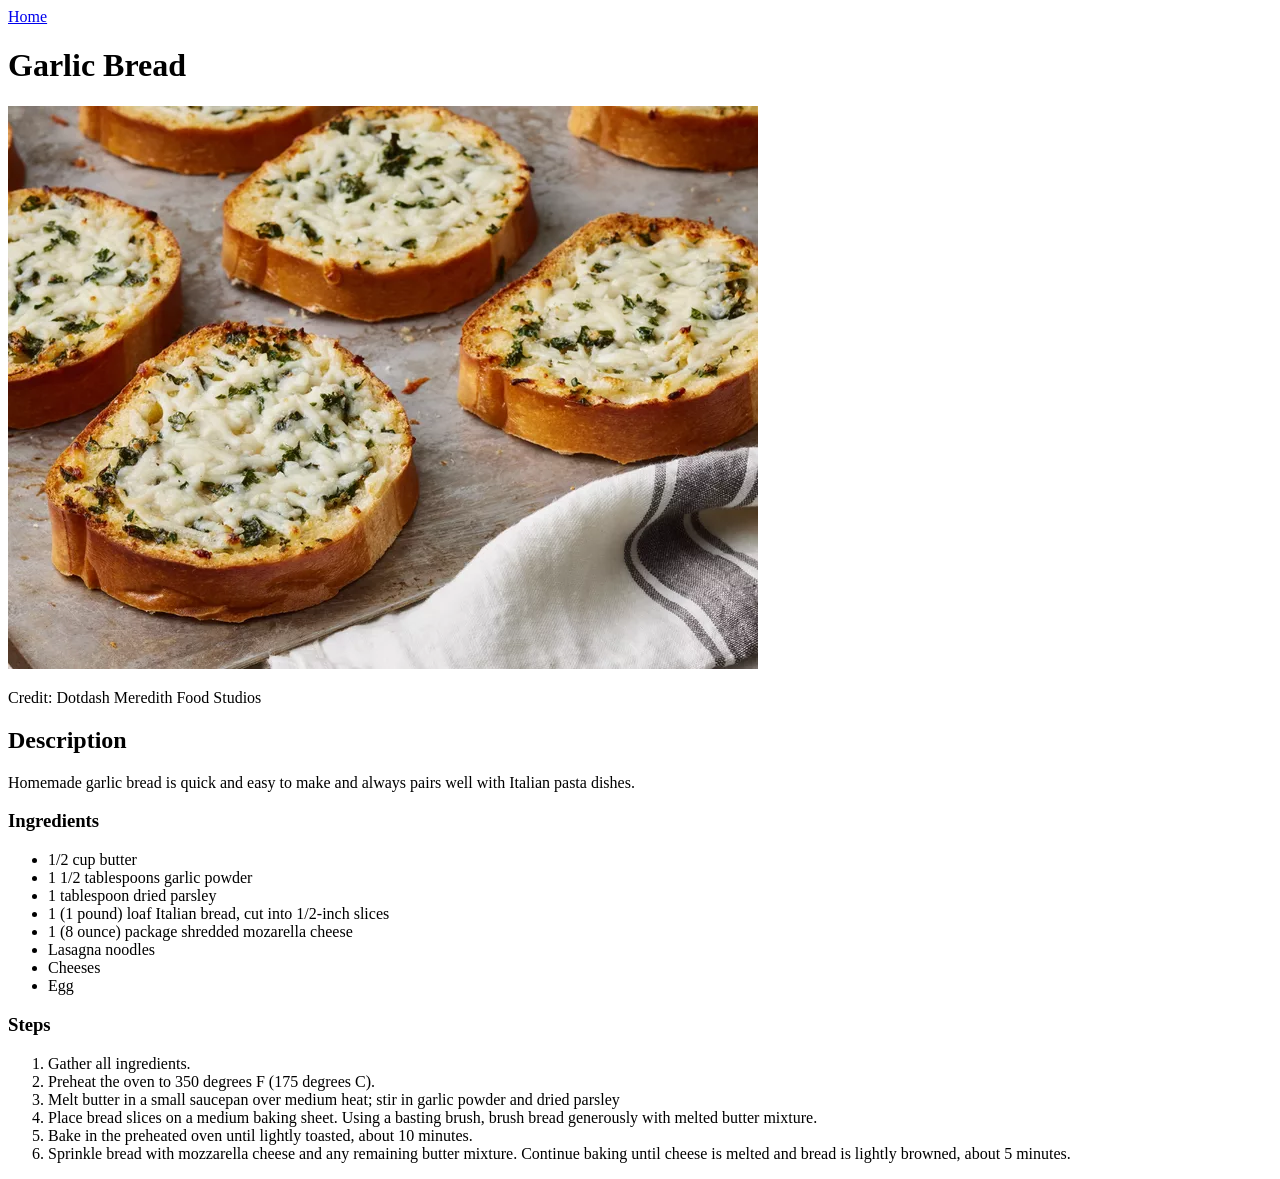
==== recipes/garlic-bread.html @ 7b2eaca9 "Add new recipe (garlic bread)" ====
<!DOCTYPE html>

<html lang = "en">
  <head>
    <meta charset = "utf-8">    
    <title>Odin Recipes — Garlic Bread</title>
  </head>
  
  <body>
    <a href = "../index.html">Home</a>
    <h1>Garlic Bread</h1>
    <img src="../images/garlic-bread.webp">
    <p>Credit: Dotdash Meredith Food Studios</p>
    <h2>Description</h2>
    <p>Homemade garlic bread is quick and easy to make and always pairs well with Italian pasta dishes.</p>
    <h3>Ingredients</h3>
    <ul>
      <li>1/2 cup butter</li>
      <li>1 1/2 tablespoons garlic powder</li>
      <li>1 tablespoon dried parsley</li>
      <li>1 (1 pound) loaf Italian bread, cut into 1/2-inch slices</li>
      <li>1 (8 ounce) package shredded mozarella cheese</li>
      <li>Lasagna noodles</li>
      <li>Cheeses</li>
      <li>Egg</li>
    </ul>
    <h3>Steps</h3>
    <ol>
      <li>Gather all ingredients.</li>
      <li>Preheat the oven to 350 degrees F (175 degrees C).</li>
      <li>Melt butter in a small saucepan over medium heat; stir in garlic powder and dried parsley</li>
      <li>Place bread slices on a medium baking sheet. Using a basting brush, brush bread generously with melted butter mixture.</li>
      <li>Bake in the preheated oven until lightly toasted, about 10 minutes.</li>
      <li>Sprinkle bread with mozzarella cheese and any remaining butter mixture. Continue baking until cheese is melted and bread is lightly browned, about 5 minutes.</li>
    </ol>    
    
  </body>
  
</html>
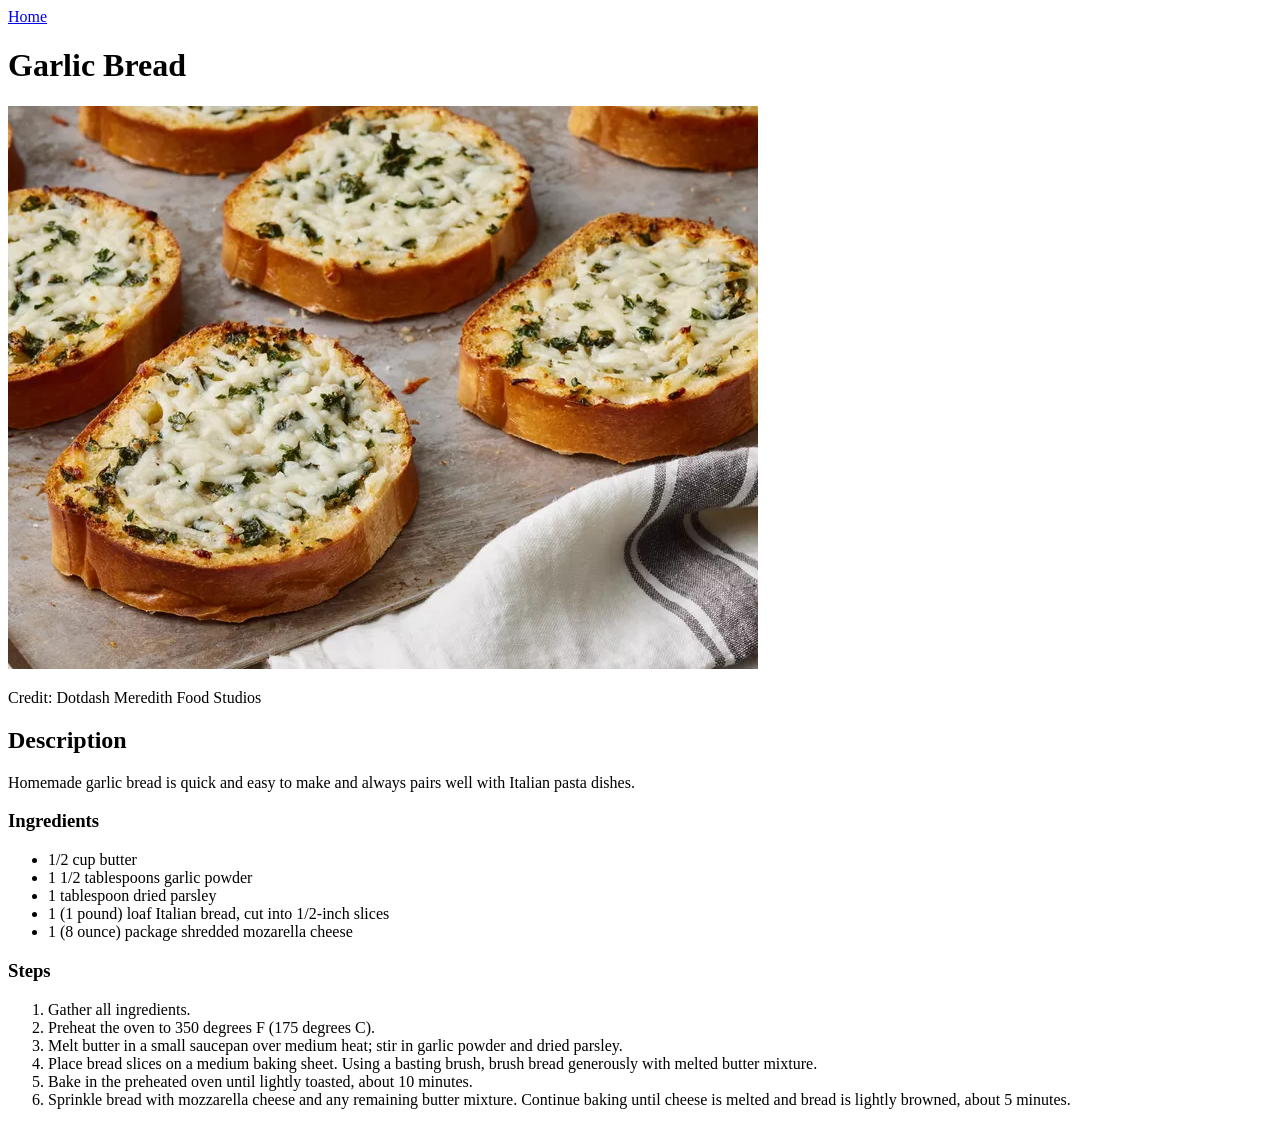
==== commit 34cabf73: "Add new recipe (grilled zucchini) and fix some typos" ====
--- a/recipes/garlic-bread.html
+++ b/recipes/garlic-bread.html
@@ -20,15 +20,12 @@
       <li>1 tablespoon dried parsley</li>
       <li>1 (1 pound) loaf Italian bread, cut into 1/2-inch slices</li>
       <li>1 (8 ounce) package shredded mozarella cheese</li>
-      <li>Lasagna noodles</li>
-      <li>Cheeses</li>
-      <li>Egg</li>
     </ul>
     <h3>Steps</h3>
     <ol>
       <li>Gather all ingredients.</li>
       <li>Preheat the oven to 350 degrees F (175 degrees C).</li>
-      <li>Melt butter in a small saucepan over medium heat; stir in garlic powder and dried parsley</li>
+      <li>Melt butter in a small saucepan over medium heat; stir in garlic powder and dried parsley.</li>
       <li>Place bread slices on a medium baking sheet. Using a basting brush, brush bread generously with melted butter mixture.</li>
       <li>Bake in the preheated oven until lightly toasted, about 10 minutes.</li>
       <li>Sprinkle bread with mozzarella cheese and any remaining butter mixture. Continue baking until cheese is melted and bread is lightly browned, about 5 minutes.</li>
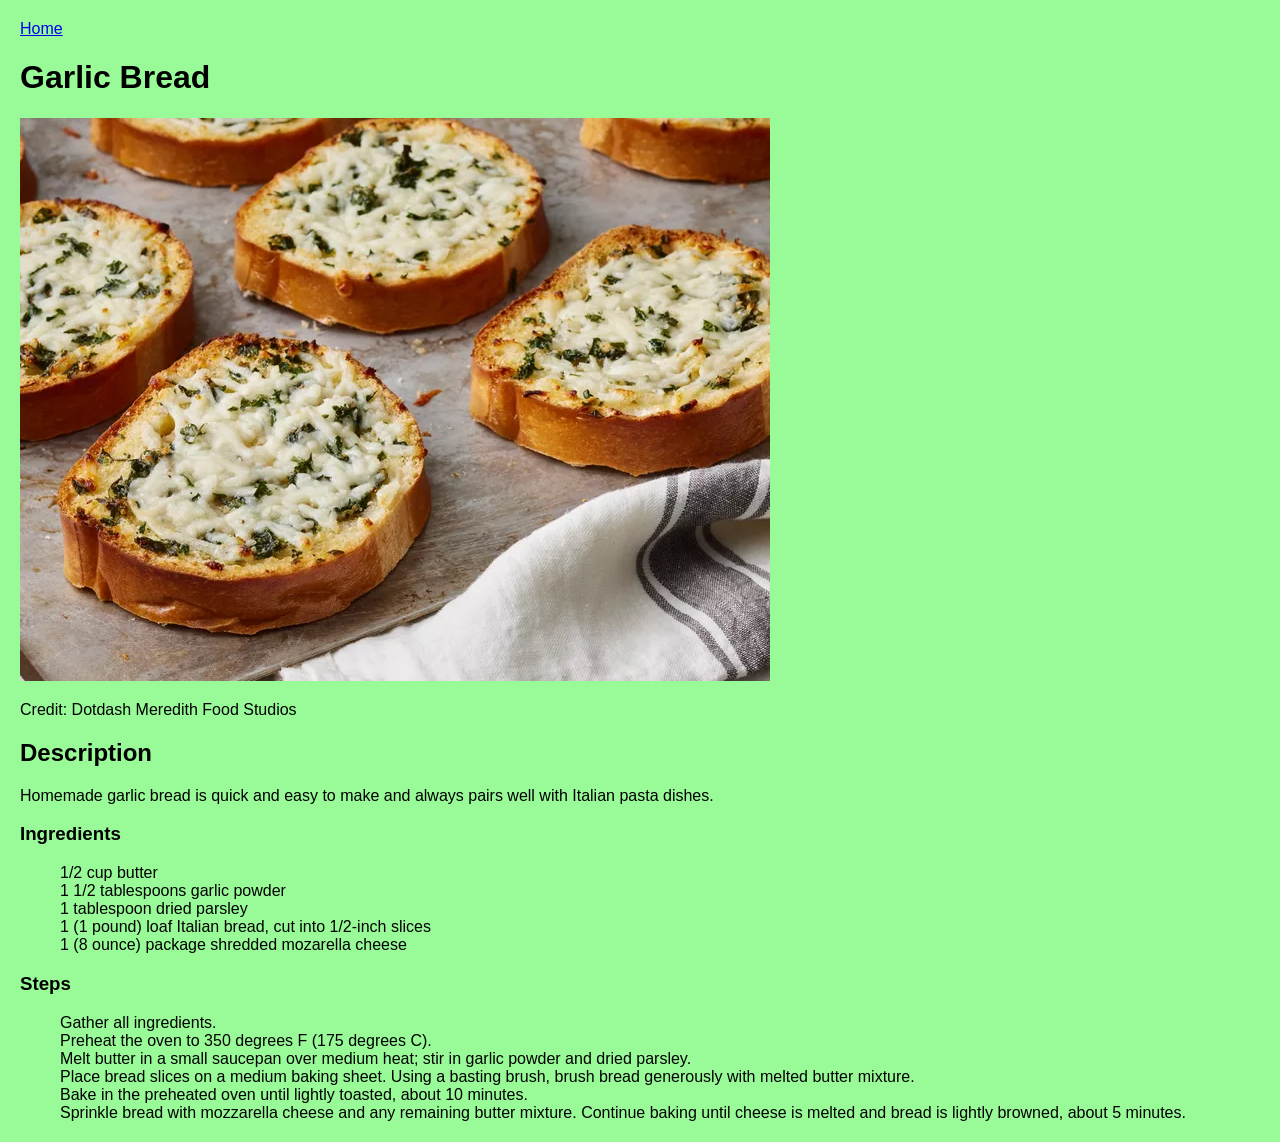
==== commit 487630ab: "Add some simple CSS" ====
--- a/recipes/garlic-bread.html
+++ b/recipes/garlic-bread.html
@@ -3,6 +3,7 @@
 <html lang = "en">
   <head>
     <meta charset = "utf-8">    
+    <link rel = "stylesheet" href = "../style.css">
     <title>Odin Recipes — Garlic Bread</title>
   </head>
   
--- a/style.css
+++ b/style.css
@@ -0,0 +1,13 @@
+body {
+    font-family:'Segoe UI', Tahoma, Geneva, Verdana, sans-serif;
+    background-color: palegreen;
+    margin: 20px;
+}
+
+ul {
+    text-decoration: none;
+}
+
+li {
+    list-style-type: none;
+}
